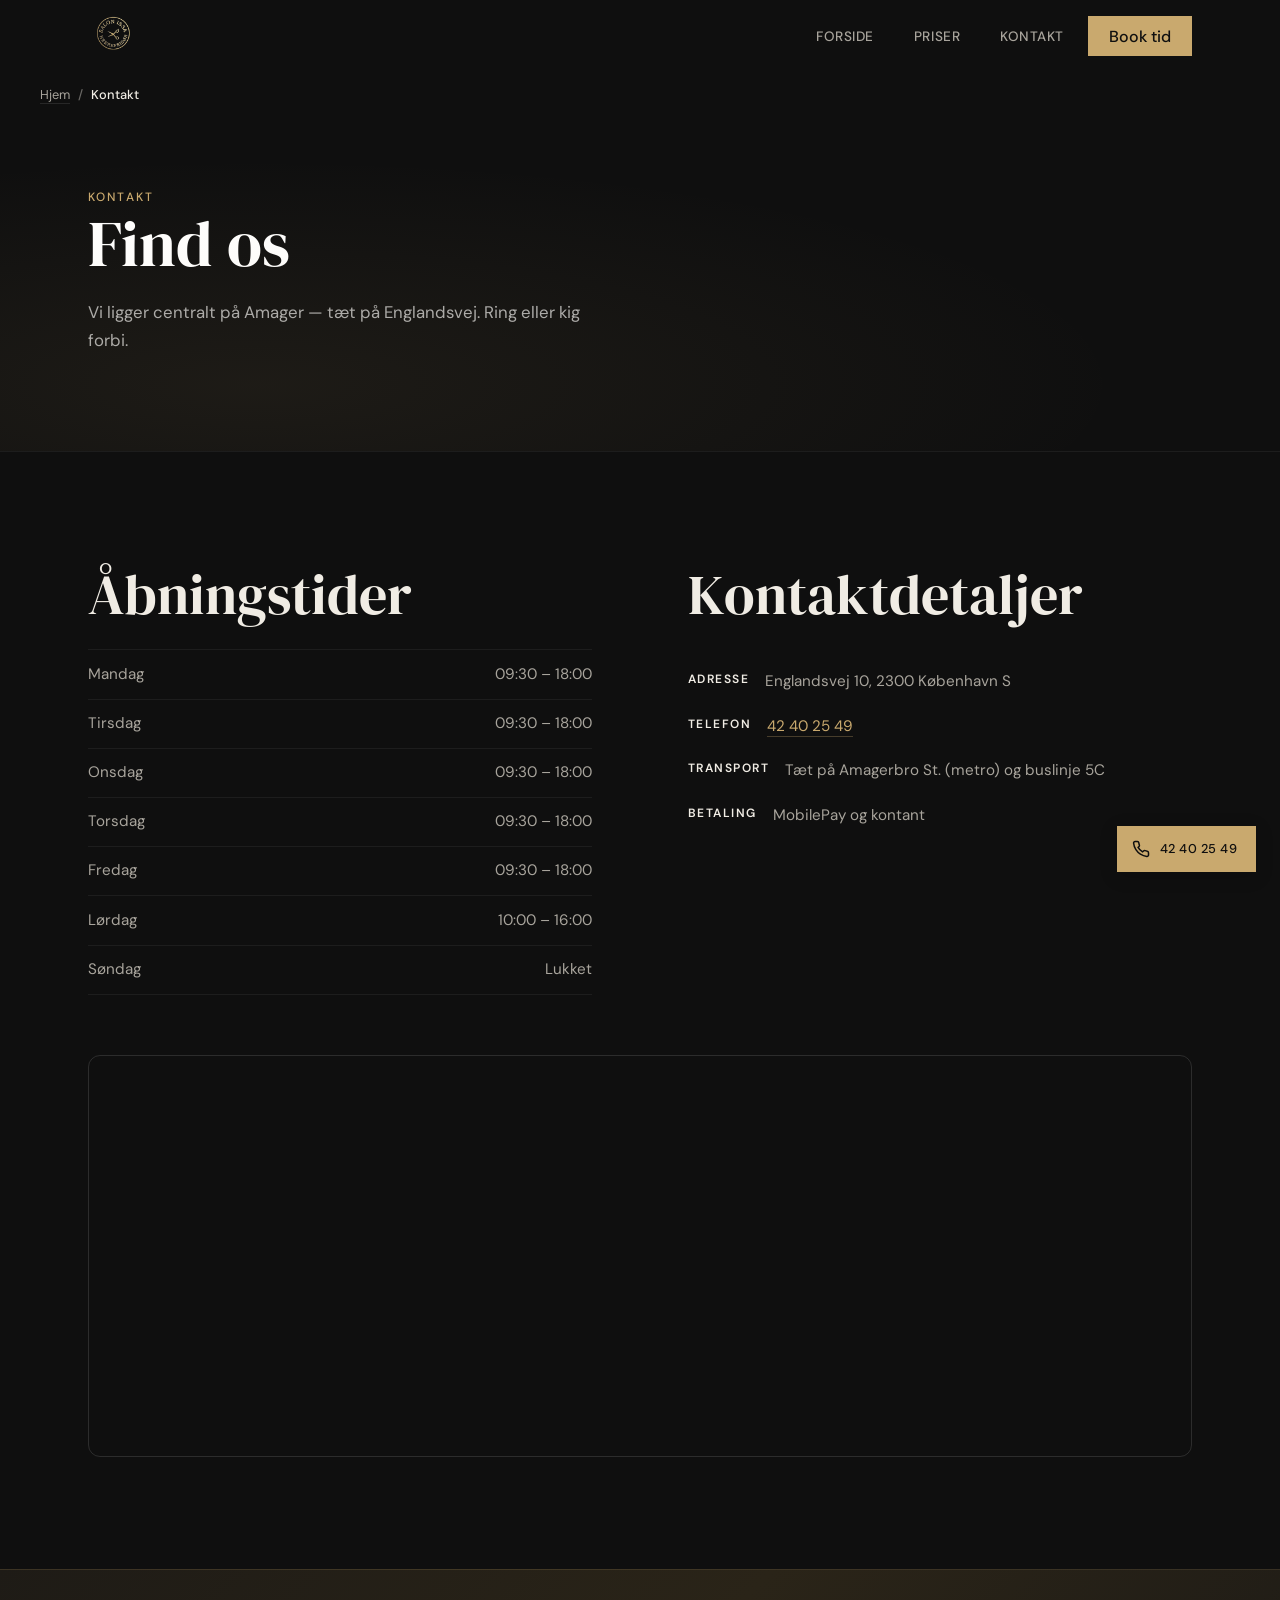
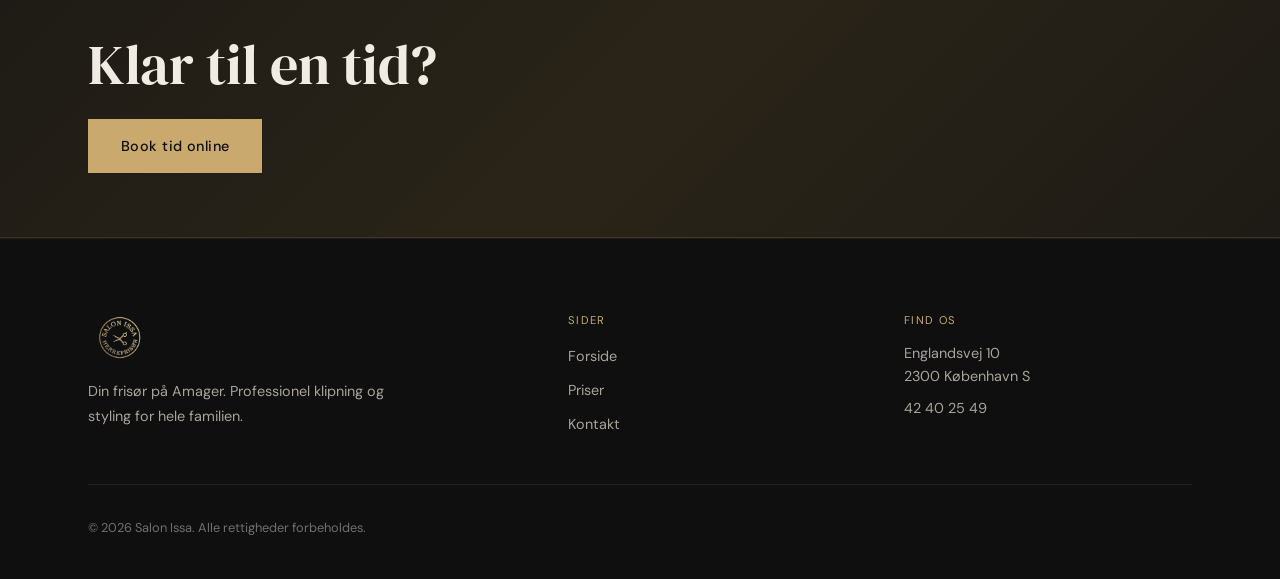
==== kontakt.html @ caa42355 "Tilføj HSTS header, ret canonical URLs til www.salonissa.dk, opdater sitemap" ====
<!DOCTYPE html>
<html lang="da">
<head>
  <meta charset="UTF-8">
  <meta name="viewport" content="width=device-width, initial-scale=1.0">
  <title>Kontakt — Salon Issa</title>
  <meta name="description" content="Kontakt Salon Issa på Englandsvej 10, 2300 København S. Ring 42 40 25 49 eller kig forbi. Åbent mandag–fredag 09:30–18, lørdag 10–16.">
  <link rel="preconnect" href="https://fonts.googleapis.com">
  <link rel="preconnect" href="https://fonts.gstatic.com" crossorigin>
  <link href="https://fonts.googleapis.com/css2?family=DM+Sans:ital,opsz,wght@0,9..40,100..1000;1,9..40,100..1000&family=DM+Serif+Display&display=swap" rel="stylesheet">
  <link rel="stylesheet" href="css/style.css?v=6">
  <script type="application/ld+json">
  {
    "@context": "https://schema.org",
    "@type": "HairSalon",
    "name": "Salon Issa",
    "image": "",
    "url": "https://www.salonissa.dk/kontakt",
    "telephone": "+4542402549",
    "address": {
      "@type": "PostalAddress",
      "streetAddress": "Englandsvej 10",
      "addressLocality": "København S",
      "postalCode": "2300",
      "addressCountry": "DK"
    },
    "geo": {
      "@type": "GeoCoordinates",
      "latitude": 55.6576516,
      "longitude": 12.6061107
    },
    "openingHoursSpecification": [
      { "@type": "OpeningHoursSpecification", "dayOfWeek": "Monday", "opens": "09:30", "closes": "18:00" },
      { "@type": "OpeningHoursSpecification", "dayOfWeek": "Tuesday", "opens": "09:30", "closes": "18:00" },
      { "@type": "OpeningHoursSpecification", "dayOfWeek": "Wednesday", "opens": "09:30", "closes": "18:00" },
      { "@type": "OpeningHoursSpecification", "dayOfWeek": "Thursday", "opens": "09:30", "closes": "18:00" },
      { "@type": "OpeningHoursSpecification", "dayOfWeek": "Friday", "opens": "09:30", "closes": "18:00" },
      { "@type": "OpeningHoursSpecification", "dayOfWeek": "Saturday", "opens": "10:00", "closes": "16:00" }
    ],
    "sameAs": []
  }
  </script>
  <script type="application/ld+json">
  {
    "@context": "https://schema.org",
    "@type": "BreadcrumbList",
    "itemListElement": [
      { "@type": "ListItem", "position": 1, "name": "Hjem", "item": "https://www.salonissa.dk/" },
      { "@type": "ListItem", "position": 2, "name": "Kontakt", "item": "https://www.salonissa.dk/kontakt" }
    ]
  }
  </script>
</head>
<body>

<header class="nav" id="nav">
  <div class="nav__inner container">
    <a href="index.html" class="nav__logo">
      <img src="images/logo.png" alt="Salon Issa" style="height:48px;width:auto;">
    </a>
    <ul class="nav__links">
      <li><a href="index.html">Forside</a></li>
      <li><a href="priser.html">Priser</a></li>
      <li><a href="kontakt.html">Kontakt</a></li>
      <li><a href="https://api.leadconnectorhq.com/widget/booking/WOASwSYP6bgsuw20f8Hr" target="_blank" class="nav__cta">Book tid</a></li>
    </ul>
    <button class="nav__burger" aria-label="Menu" aria-expanded="false">
      <span></span><span></span><span></span>
    </button>
  </div>
</header>

<nav class="nav__mobile">
  <a href="index.html">Forside</a>
  <a href="priser.html">Priser</a>
  <a href="kontakt.html">Kontakt</a>
  <a href="https://api.leadconnectorhq.com/widget/booking/WOASwSYP6bgsuw20f8Hr" target="_blank" class="nav__cta">Book tid</a>
</nav>

<main>

  <nav class="breadcrumb container" aria-label="Breadcrumb">
    <ol class="breadcrumb__list">
      <li><a href="index.html">Hjem</a></li>
      <li aria-current="page">Kontakt</li>
    </ol>
  </nav>

  <section class="service-hero reveal">
    <div class="container">
      <span class="section-label">KONTAKT</span>
      <h1>Find os</h1>
      <p class="service-hero__sub">Vi ligger centralt på Amager — tæt på Englandsvej. Ring eller kig forbi.</p>
    </div>
  </section>

  <section class="section reveal">
    <div class="container">
      <div class="info__grid">
        <div class="hours-list">
          <h2>Åbningstider</h2>
          <ul>
            <li><span>Mandag</span><span>09:30 – 18:00</span></li>
            <li><span>Tirsdag</span><span>09:30 – 18:00</span></li>
            <li><span>Onsdag</span><span>09:30 – 18:00</span></li>
            <li><span>Torsdag</span><span>09:30 – 18:00</span></li>
            <li><span>Fredag</span><span>09:30 – 18:00</span></li>
            <li><span>Lørdag</span><span>10:00 – 16:00</span></li>
            <li><span>Søndag</span><span>Lukket</span></li>
          </ul>
        </div>

        <div class="contact-details">
          <h2>Kontaktdetaljer</h2>
          <div class="contact-item">
            <strong>Adresse</strong>
            <p>Englandsvej 10, 2300 København S</p>
          </div>
          <div class="contact-item">
            <strong>Telefon</strong>
            <p><a href="tel:+4542402549">42 40 25 49</a></p>
          </div>
          <div class="contact-item">
            <strong>Transport</strong>
            <p>Tæt på Amagerbro St. (metro) og buslinje 5C</p>
          </div>
          <div class="contact-item">
            <strong>Betaling</strong>
            <p>MobilePay og kontant</p>
          </div>
        </div>
      </div>

      <div class="map-embed" style="margin-top:3rem">
        <iframe src="https://www.google.com/maps/embed?pb=!1m18!1m12!1m3!1d2250!2d12.6061107!3d55.6576516!2m3!1f0!2f0!3f0!3m2!1i1024!2i768!4f13.1!3m3!1m2!1s0x46525392dee132cd%3A0x246942d51bc2fa74!2sSalon%20Issa!5e0!3m2!1sda!2sdk!4v1" width="100%" height="400" style="border:0" allowfullscreen loading="lazy" referrerpolicy="no-referrer-when-downgrade"></iframe>
      </div>
    </div>
  </section>

  <section class="cta-banner reveal">
    <div class="container">
      <h2>Klar til en tid?</h2>
      <a href="https://api.leadconnectorhq.com/widget/booking/WOASwSYP6bgsuw20f8Hr" target="_blank" class="btn btn--primary">Book tid online</a>
    </div>
  </section>

</main>

<footer class="footer">
  <div class="footer__inner container">
    <div class="footer__brand">
      <img src="images/logo.png" alt="Salon Issa" style="height:60px;width:auto;margin-bottom:0.5rem;">
      <p>Din frisør på Amager. Professionel klipning og styling for hele familien.</p>
    </div>
    <div class="footer__links">
      <a href="index.html">Forside</a>
      <a href="priser.html">Priser</a>
      <a href="kontakt.html">Kontakt</a>
    </div>
    <div class="footer__payment">
      <span class="footer__payment-label">Find os</span>
      <p style="font-size:0.9rem;color:var(--c-ink-soft);line-height:1.6">Englandsvej 10<br>2300 København S</p>
      <p style="font-size:0.9rem"><a href="tel:+4542402549" style="color:var(--c-ink-soft)">42 40 25 49</a></p>
    </div>
    <p class="footer__copy">&copy; 2026 Salon Issa. Alle rettigheder forbeholdes.</p>
  </div>
</footer>

<div class="fab-group">
  <a href="tel:+4542402549" class="fab fab--phone">
    <svg width="18" height="18" viewBox="0 0 24 24" fill="none" stroke="currentColor" stroke-width="2"><path d="M22 16.92v3a2 2 0 01-2.18 2 19.79 19.79 0 01-8.63-3.07 19.5 19.5 0 01-6-6 19.79 19.79 0 01-3.07-8.67A2 2 0 014.11 2h3a2 2 0 012 1.72c.127.96.361 1.903.7 2.81a2 2 0 01-.45 2.11L8.09 9.91a16 16 0 006 6l1.27-1.27a2 2 0 012.11-.45c.907.339 1.85.573 2.81.7A2 2 0 0122 16.92z"/></svg>
    <span>42 40 25 49</span>
  </a>
</div>

<script src="js/main.js?v=2" defer></script>
</body>
</html>
---- css/style.css ----
/* ═══════════════════════════════════════════════════════
   Salon Issa – Scandinavian Minimalist Design System
   ═══════════════════════════════════════════════════════ */

/* ── RESET & BASE ── */
*, *::before, *::after { box-sizing: border-box; margin: 0; padding: 0; }

:root {
  /* Colours — Dark Theme */
  --c-bg:        #0f0f0f;
  --c-bg-alt:    #1a1a1a;
  --c-ink:       #f0ece4;
  --c-ink-soft:  #a8a49c;
  --c-border:    rgba(255,255,255,0.1);
  --c-accent:    #c9a96e;
  --c-warm:      #c9a96e;
  --c-warm-soft: #1e1b16;
  --c-white:     #ffffff;

  /* Typography */
  --f-sans:   'DM Sans', system-ui, sans-serif;
  --f-serif:  'DM Serif Display', Georgia, serif;

  /* Spacing */
  --space-xs:  0.5rem;
  --space-sm:  1rem;
  --space-md:  2rem;
  --space-lg:  4rem;
  --space-xl:  7rem;
  --space-2xl: 10rem;

  /* Animation */
  --ease-out:  cubic-bezier(0.16, 1, 0.3, 1);
  --ease-in:   cubic-bezier(0.7, 0, 0.84, 0);
  --dur-fast:  0.25s;
  --dur-mid:   0.5s;
  --dur-slow:  0.8s;

  /* Layout */
  --max-w: 1200px;
  --nav-h: 72px;
}

html {
  scroll-behavior: smooth;
  scroll-padding-top: var(--nav-h);
  background: #0f0f0f;
  margin: 0;
  padding: 0;
}

body {
  font-family: var(--f-sans);
  font-size: 1rem;
  line-height: 1.7;
  color: var(--c-ink);
  background: var(--c-bg);
  overflow-x: hidden;
  -webkit-font-smoothing: antialiased;
}

img, video { display: block; max-width: 100%; }
a { color: inherit; text-decoration: none; }

/* ── HELPERS ── */
.container {
  width: 100%;
  max-width: var(--max-w);
  margin-inline: auto;
  padding-inline: clamp(1.25rem, 5vw, 3rem);
}

.section {
  padding-block: var(--space-xl);
}

.section-label {
  font-size: 0.75rem;
  font-weight: 500;
  letter-spacing: 0.18em;
  text-transform: uppercase;
  color: var(--c-warm);
  margin-bottom: 0.75rem;
}

h1, h2, h3 { line-height: 1.1; }

h2 {
  font-family: var(--f-serif);
  font-size: clamp(2.2rem, 4.5vw, 3.5rem);
  font-weight: 400;
  margin-bottom: 1.5rem;
}
h2 em {
  font-style: italic;
  color: var(--c-ink-soft);
}

h3 {
  font-family: var(--f-sans);
  font-size: 1.125rem;
  font-weight: 500;
  margin-bottom: 0.5rem;
}

/* ── SCROLL REVEAL ── */
.reveal {
  opacity: 0;
  transform: translateY(32px);
  transition: opacity var(--dur-slow) var(--ease-out),
              transform var(--dur-slow) var(--ease-out);
}
.reveal.delay-1 { transition-delay: 0.1s; }
.reveal.delay-2 { transition-delay: 0.2s; }
.reveal.delay-3 { transition-delay: 0.3s; }
.reveal.delay-4 { transition-delay: 0.45s; }
.reveal.in-view {
  opacity: 1;
  transform: translateY(0);
}

/* ── BUTTONS ── */
.btn {
  display: inline-flex;
  align-items: center;
  gap: 0.5rem;
  padding: 0.85rem 2rem;
  font-family: var(--f-sans);
  font-size: 0.9rem;
  font-weight: 500;
  letter-spacing: 0.03em;
  border-radius: 0;
  border: 1.5px solid transparent;
  cursor: pointer;
  transition: background var(--dur-fast) var(--ease-out),
              color var(--dur-fast) var(--ease-out),
              border-color var(--dur-fast) var(--ease-out),
              transform var(--dur-fast) var(--ease-out);
  position: relative;
  overflow: hidden;
}
.btn::after {
  content: '';
  position: absolute;
  inset: 0;
  background: currentColor;
  opacity: 0;
  transition: opacity var(--dur-fast);
}
.btn:hover::after { opacity: 0.06; }
.btn:active { transform: scale(0.98); }

.btn--primary {
  background: var(--c-warm);
  color: #0f0f0f;
  border-color: var(--c-warm);
}
.btn--primary:hover {
  background: #d4b87a;
  border-color: #d4b87a;
}

.btn--ghost {
  background: transparent;
  color: var(--c-white);
  border-color: rgba(255,255,255,0.5);
}
.btn--ghost:hover {
  border-color: var(--c-white);
}

.btn--dark {
  background: var(--c-warm);
  color: #0f0f0f;
  border-color: var(--c-warm);
  font-size: 1rem;
  padding: 1rem 2.25rem;
}
.btn--dark:hover { background: #d4b87a; }

.btn--outline {
  background: transparent;
  color: var(--c-white);
  border-color: rgba(255,255,255,0.3);
  font-size: 1rem;
  padding: 1rem 2.25rem;
}
.btn--outline:hover {
  background: rgba(255,255,255,0.08);
  border-color: var(--c-white);
  color: var(--c-white);
}

/* ════════════════════════════════
   NAVIGATION
════════════════════════════════ */
.nav {
  position: fixed;
  top: 0; left: 0; right: 0;
  width: 100%;
  z-index: 100;
  height: var(--nav-h);
  background: var(--c-bg);
  transition: background var(--dur-mid) var(--ease-out),
              box-shadow var(--dur-mid) var(--ease-out);
}
.nav.scrolled {
  background: rgba(15, 15, 15, 0.96);
  backdrop-filter: blur(12px);
  -webkit-backdrop-filter: blur(12px);
  box-shadow: 0 1px 0 rgba(255,255,255,0.06);
}
.nav__inner {
  display: flex;
  align-items: center;
  justify-content: space-between;
  height: 100%;
}

/* Logo */
.nav__logo {
  display: flex;
  align-items: center;
  gap: 0.75rem;
  text-decoration: none;
}
.nav__logo-img {
  height: 36px;
  width: auto;
  object-fit: contain;
  filter: brightness(0) invert(1);
  transition: filter var(--dur-fast);
}
.nav.scrolled .nav__logo-img { filter: none; }


.nav__links {
  display: flex;
  align-items: center;
  gap: 0.5rem;
  list-style: none !important;
  padding: 0 !important;
  margin: 0 !important;
}
.nav__links li {
  list-style: none !important;
  list-style-type: none !important;
  margin: 0;
  padding: 0;
}
.nav__links li::marker,
.nav__links li::before {
  content: none !important;
  display: none !important;
}
.nav__links a:not(.nav__cta) {
  font-size: 0.85rem;
  font-weight: 500;
  color: var(--c-ink-soft);
  letter-spacing: 0.04em;
  text-transform: uppercase;
  padding: 0.45rem 1rem;
  border-radius: 2rem;
  transition: color var(--dur-fast), background var(--dur-fast);
}
.nav__links a:not(.nav__cta):hover {
  color: var(--c-warm);
  background: rgba(201,169,110,0.1);
}
.nav.scrolled .nav__links a:not(.nav__cta) { color: var(--c-ink-soft); }
.nav.scrolled .nav__links a:not(.nav__cta):hover { color: var(--c-warm); background: rgba(201,169,110,0.1); }

.nav__cta {
  background: var(--c-warm) !important;
  color: #0f0f0f !important;
  padding: 0.55rem 1.25rem;
  font-weight: 500 !important;
  border: 1.5px solid var(--c-warm) !important;
  transition: background var(--dur-fast), border-color var(--dur-fast) !important;
}
.nav.scrolled .nav__cta {
  background: var(--c-warm) !important;
  color: #0f0f0f !important;
  border-color: var(--c-warm) !important;
}
.nav__cta:hover { opacity: 0.85; }

.nav__burger {
  display: none;
  flex-direction: column;
  justify-content: center;
  gap: 5px;
  width: 36px; height: 36px;
  background: none;
  border: none;
  cursor: pointer;
  padding: 4px;
}
.nav__burger span {
  display: block;
  width: 100%; height: 1.5px;
  background: var(--c-white);
  transition: background var(--dur-fast), transform var(--dur-fast), opacity var(--dur-fast);
}
.nav.scrolled .nav__burger span { background: var(--c-white); }
.nav__burger.open span:nth-child(1) { transform: translateY(6.5px) rotate(45deg); }
.nav__burger.open span:nth-child(2) { opacity: 0; }
.nav__burger.open span:nth-child(3) { transform: translateY(-6.5px) rotate(-45deg); }

/* Mobile menu */
.nav__mobile {
  display: none;
  position: fixed;
  inset: var(--nav-h) 0 0 0;
  background: #0f0f0f;
  padding: 2rem;
  flex-direction: column;
  gap: 1.5rem;
  z-index: 99;
}
.nav__mobile.open { display: flex; }
.nav__mobile a {
  font-size: 1.25rem;
  font-family: var(--f-serif);
  color: rgba(255,255,255,0.85);
}
.nav__mobile a:hover { color: var(--c-warm); }

/* ════════════════════════════════
   HERO
════════════════════════════════ */
.hero {
  position: relative;
  min-height: 100svh;
  display: flex;
  align-items: center;
  overflow: hidden;
}

.hero__bg {
  position: absolute;
  inset: 0;
  overflow: hidden;
  background: var(--c-bg, #0a0908);
}
.hero__photo,
.hero__bg video {
  width: 100%;
  height: 100%;
  object-fit: cover;
  object-position: center;
}
.hero__overlay {
  position: absolute;
  inset: 0;
  background: linear-gradient(
    135deg,
    rgba(10,9,8,0.72) 0%,
    rgba(10,9,8,0.45) 50%,
    rgba(10,9,8,0.6) 100%
  );
}

.hero__content {
  position: relative;
  z-index: 2;
  padding-block: calc(var(--nav-h) + 2rem) 4rem;
  max-width: 800px;
}

.hero__eyebrow {
  font-size: 0.75rem;
  font-weight: 500;
  letter-spacing: 0.22em;
  text-transform: uppercase;
  color: var(--c-warm);
  margin-bottom: 1.5rem;
}

.hero__headline {
  font-family: var(--f-serif);
  font-size: clamp(3.5rem, 8vw, 6.5rem);
  font-weight: 400;
  color: var(--c-white);
  line-height: 1.0;
  margin-bottom: 1.75rem;
  letter-spacing: -0.01em;
}
.hero__headline em {
  font-style: italic;
  color: rgba(255,255,255,0.65);
}

.hero__sub {
  font-size: clamp(1rem, 2vw, 1.15rem);
  color: rgba(255,255,255,0.6);
  margin-bottom: 2.5rem;
  max-width: 480px;
  line-height: 1.65;
  font-weight: 300;
}

.hero__actions {
  display: flex;
  gap: 1rem;
  flex-wrap: wrap;
}

.hero__scroll-hint {
  position: absolute;
  bottom: 2.5rem;
  right: clamp(1.25rem, 5vw, 3rem);
  display: flex;
  flex-direction: column;
  align-items: center;
  gap: 0.5rem;
  z-index: 2;
}
.hero__scroll-hint span {
  font-size: 0.625rem;
  letter-spacing: 0.2em;
  text-transform: uppercase;
  color: rgba(255,255,255,0.35);
  writing-mode: vertical-rl;
}
.hero__scroll-line {
  width: 1px;
  height: 60px;
  background: linear-gradient(to bottom, rgba(255,255,255,0.3), transparent);
  animation: scrollPulse 2s ease-in-out infinite;
}
@keyframes scrollPulse {
  0%, 100% { transform: scaleY(1); opacity: 0.5; }
  50%       { transform: scaleY(0.6); opacity: 1; }
}

/* ════════════════════════════════
   MARQUEE
════════════════════════════════ */
.marquee {
  background: var(--c-bg-alt);
  border-block: 1px solid rgba(255,255,255,0.06);
  padding-block: 0.85rem;
  overflow: hidden;
}
.marquee__track {
  display: flex;
  gap: 1.75rem;
  width: max-content;
  animation: marqueeScroll 32s linear infinite;
}
.marquee__track span {
  font-size: 0.8rem;
  font-weight: 500;
  letter-spacing: 0.1em;
  text-transform: uppercase;
  color: var(--c-warm);
  white-space: nowrap;
}
@keyframes marqueeScroll {
  from { transform: translateX(0); }
  to   { transform: translateX(-50%); }
}
.marquee:hover .marquee__track { animation-play-state: paused; }

/* ════════════════════════════════
   ABOUT
════════════════════════════════ */
.about__grid {
  display: grid;
  grid-template-columns: 1fr 1fr;
  gap: 5rem;
  align-items: center;
}

.about__visual { position: relative; }
.about__img-wrap {
  position: relative;
  aspect-ratio: 3/2;
  overflow: hidden;
  border: 1.5px solid rgba(255,255,255,0.08);
  background: linear-gradient(160deg, #1a1a1a 0%, #222 50%, #1a1a1a 100%);
  box-shadow: 0 18px 48px rgba(0,0,0,0.3);
}
.about__img {
  width: 100%;
  height: 100%;
  object-fit: cover;
  object-position: center;
  filter: saturate(1.02);
  transition: transform var(--dur-slow) var(--ease-out);
}
.about__img-wrap:hover .about__img { transform: scale(1.02); }
.about__img-lines {
  position: absolute;
  inset: 0;
  display: flex;
  flex-direction: column;
  justify-content: flex-end;
  padding: 2rem;
  gap: 0.6rem;
  pointer-events: none;
  background: linear-gradient(180deg, rgba(0,0,0,0) 0%, rgba(0,0,0,0.18) 60%, rgba(0,0,0,0.32) 100%);
}
.about__img-lines .line {
  height: 1px;
  background: rgba(255,255,255,0.25);
}
.about__img-lines .line:nth-child(1) { width: 70%; }
.about__img-lines .line:nth-child(2) { width: 90%; }
.about__img-lines .line:nth-child(3) { width: 50%; }

.about__tag {
  position: absolute;
  bottom: -1.25rem;
  right: -1.25rem;
  background: var(--c-warm);
  color: #0f0f0f;
  font-size: 0.75rem;
  font-weight: 500;
  letter-spacing: 0.15em;
  text-transform: uppercase;
  padding: 1rem 1.5rem;
}

.about__img-wrap::before {
  content: '';
  position: absolute;
  top: -1.25rem; left: -1.25rem;
  width: 80px; height: 80px;
  border-left: 1.5px solid var(--c-warm);
  border-top: 1.5px solid var(--c-warm);
  z-index: 1;
}

.about__text {
  padding-left: 2rem;
}
.about__text p {
  color: var(--c-ink-soft);
  margin-bottom: 1.25rem;
  max-width: 480px;
}

/* ════════════════════════════════
   TEAM
════════════════════════════════ */
.team {
  background: var(--c-bg-alt);
  border-block: 1px solid rgba(255,255,255,0.06);
}

.team__header {
  display: flex;
  align-items: flex-end;
  justify-content: space-between;
  gap: 2rem;
  flex-wrap: wrap;
  margin-bottom: 3.5rem;
}

.team__intro {
  max-width: 400px;
  color: var(--c-ink-soft);
  font-size: 1rem;
  line-height: 1.65;
}

.team__grid {
  display: grid;
  grid-template-columns: repeat(4, 1fr);
  gap: 1.5rem;
}

.team-card {
  position: relative;
  overflow: hidden;
  background: var(--c-bg);
  border: 1px solid rgba(255,255,255,0.08);
  box-shadow: 0 8px 24px rgba(0,0,0,0.2);
  transition: transform var(--dur-mid) var(--ease-out),
              box-shadow var(--dur-mid) var(--ease-out);
}
.team-card:hover {
  transform: translateY(-4px);
  box-shadow: 0 18px 40px rgba(0,0,0,0.35);
}

.team-card__photo-wrap {
  position: relative;
  aspect-ratio: 3/4;
  overflow: hidden;
  background: var(--c-bg-alt);
}
.team-card__photo {
  width: 100%;
  height: 100%;
  object-fit: cover;
  object-position: top center;
  transition: transform var(--dur-slow) var(--ease-out);
}
.team-card:hover .team-card__photo { transform: scale(1.03); }
.team-card__photo-wrap::after {
  content: '';
  position: absolute;
  inset: 0;
  background: linear-gradient(180deg, transparent 50%, rgba(0,0,0,0.22) 100%);
}

.team-card__info {
  padding: 1.25rem 1.5rem;
  background: var(--c-bg);
  border-top: 1px solid rgba(255,255,255,0.08);
}
.team-card__info h3 {
  font-size: 1rem;
  font-weight: 500;
  margin-bottom: 0.25rem;
}
.team-card__role {
  font-size: 0.75rem;
  font-weight: 500;
  letter-spacing: 0.12em;
  text-transform: uppercase;
  color: var(--c-warm);
}

/* ════════════════════════════════
   SERVICES
════════════════════════════════ */
.services {
  background: var(--c-bg);
}

.services__header {
  margin-bottom: 3.5rem;
}

.services__grid {
  display: grid;
  grid-template-columns: repeat(3, 1fr);
  gap: 1.5rem;
}

.service-card {
  background: var(--c-bg-alt);
  border: 1.5px solid rgba(255,255,255,0.08);
  padding: 2.25rem 2rem;
  transition: background var(--dur-fast) var(--ease-out),
              transform var(--dur-fast) var(--ease-out),
              border-color var(--dur-fast) var(--ease-out);
  cursor: default;
  position: relative;
  overflow: hidden;
}
.service-card::after {
  content: '';
  position: absolute;
  bottom: 0; left: 0;
  width: 100%; height: 2px;
  background: var(--c-warm);
  transform: scaleX(0);
  transform-origin: left;
  transition: transform var(--dur-mid) var(--ease-out);
}
.service-card:hover { background: #222; border-color: rgba(201,169,110,0.3); }
.service-card:hover::after { transform: scaleX(1); }

.service-card__icon {
  font-size: 1.5rem;
  margin-bottom: 1rem;
  color: var(--c-warm);
  display: block;
  line-height: 1;
}
.service-card h3 { margin-bottom: 0.5rem; }
.service-card p {
  font-size: 0.9rem;
  color: var(--c-ink-soft);
  margin-bottom: 0;
  line-height: 1.6;
}

.services__footer {
  display: flex;
  align-items: center;
  justify-content: space-between;
  margin-top: 2.5rem;
  padding-top: 2rem;
  border-top: 1px solid var(--c-border);
  flex-wrap: wrap;
  gap: 1rem;
}
.services__footer p {
  font-size: 0.875rem;
  color: var(--c-ink-soft);
}

/* ════════════════════════════════
   GALLERY CAROUSEL
════════════════════════════════ */
.gallery {
  background: var(--c-bg-alt);
  border-block: 1px solid rgba(255,255,255,0.06);
}

.gallery__header {
  display: flex;
  align-items: flex-end;
  justify-content: space-between;
  gap: 2rem;
  flex-wrap: wrap;
  margin-bottom: 2.5rem;
}

.gallery__carousel {
  position: relative;
  overflow: hidden;
}

.gallery__track {
  display: flex;
  gap: 1.5rem;
  transition: transform 0.5s var(--ease-out);
  will-change: transform;
}

.gallery__slide {
  flex: 0 0 calc((100% - 3rem) / 3);
  min-width: 0;
}

.gallery__img {
  width: 100%;
  aspect-ratio: 3/4;
  object-fit: cover;
  object-position: center center;
  display: block;
  background: var(--c-bg-alt);
}

.gallery__btn {
  position: absolute;
  top: 50%;
  transform: translateY(-50%);
  width: 48px; height: 48px;
  background: rgba(201,169,110,0.9);
  color: #0f0f0f;
  border: none;
  cursor: pointer;
  font-size: 1.1rem;
  display: flex;
  align-items: center;
  justify-content: center;
  z-index: 2;
  transition: background var(--dur-fast), transform var(--dur-fast);
}
.gallery__btn:hover { background: var(--c-warm); }
.gallery__btn:active { transform: translateY(-50%) scale(0.95); }
.gallery__btn--prev { left: 1rem; }
.gallery__btn--next { right: 1rem; }

.gallery__dots {
  display: flex;
  justify-content: center;
  gap: 0.5rem;
  margin-top: 1.5rem;
}
.gallery__dots .dot {
  width: 6px; height: 6px;
  border-radius: 50%;
  background: var(--c-border);
  border: none;
  padding: 0;
  cursor: pointer;
  transition: background var(--dur-fast), transform var(--dur-fast);
}
.gallery__dots .dot.active {
  background: var(--c-warm);
  transform: scale(1.4);
}

/* ════════════════════════════════
   GOOGLE ANMELDELSER
════════════════════════════════ */
.reviews {
  background: var(--c-bg);
}

.reviews__header {
  display: flex;
  align-items: flex-start;
  justify-content: space-between;
  gap: 3rem;
  flex-wrap: wrap;
  margin-bottom: 3.5rem;
}

.reviews__aggregate {
  text-align: right;
}

.reviews__stars {
  font-size: 1.5rem;
  letter-spacing: 0.05em;
  margin-bottom: 0.5rem;
}
.star { color: var(--c-border); }
.star.filled { color: var(--c-warm); }
.star.half {
  background: linear-gradient(90deg, var(--c-warm) 60%, var(--c-border) 60%);
  -webkit-background-clip: text;
  -webkit-text-fill-color: transparent;
  background-clip: text;
}

.reviews__score {
  font-family: var(--f-serif);
  font-size: 2.5rem;
  color: var(--c-ink);
  line-height: 1;
  margin-bottom: 0.25rem;
}
.reviews__score span {
  font-family: var(--f-sans);
  font-size: 0.875rem;
  color: var(--c-ink-soft);
}
.reviews__count {
  font-size: 0.8rem;
  color: var(--c-ink-soft);
  margin-bottom: 0.75rem;
}
.reviews__source {
  font-size: 0.75rem;
  font-weight: 500;
  letter-spacing: 0.06em;
  text-transform: uppercase;
  color: var(--c-warm);
  border-bottom: 1px solid currentColor;
}

.reviews__grid {
  display: grid;
  grid-template-columns: repeat(3, 1fr);
  gap: 1.5rem;
}

.review-card {
  background: var(--c-bg-alt);
  border: 1px solid rgba(255,255,255,0.08);
  padding: 2rem;
  display: flex;
  flex-direction: column;
  gap: 1rem;
  transition: transform var(--dur-fast) var(--ease-out),
              box-shadow var(--dur-fast) var(--ease-out);
}
.review-card:hover {
  transform: translateY(-3px);
  box-shadow: 0 12px 32px rgba(0,0,0,0.3);
}

.review-card__stars {
  color: var(--c-warm);
  font-size: 1rem;
  letter-spacing: 0.08em;
}

.review-card__text {
  font-size: 0.925rem;
  color: var(--c-ink-soft);
  line-height: 1.7;
  flex: 1;
  font-style: italic;
}

.review-card__author {
  display: flex;
  align-items: center;
  gap: 0.75rem;
  padding-top: 1rem;
  border-top: 1px solid var(--c-border);
}
.review-card__avatar {
  width: 36px; height: 36px;
  border-radius: 50%;
  background: rgba(201,169,110,0.15);
  border: 1px solid rgba(201,169,110,0.3);
  display: flex;
  align-items: center;
  justify-content: center;
  font-size: 0.8rem;
  font-weight: 600;
  color: var(--c-warm);
  flex-shrink: 0;
}
.review-card__author strong {
  display: block;
  font-size: 0.875rem;
  font-weight: 500;
  color: var(--c-ink);
}
.review-card__author span {
  font-size: 0.75rem;
  color: var(--c-ink-soft);
}

/* ════════════════════════════════
   FORDELE (PERKS)
════════════════════════════════ */
.perks {
  background: var(--c-bg-alt);
  border-block: 1px solid rgba(255,255,255,0.06);
}

.perks__header {
  margin-bottom: 3.5rem;
}

.perks__grid {
  display: grid;
  grid-template-columns: repeat(4, 1fr);
  gap: 1.5rem;
}

.perk-card {
  background: var(--c-bg);
  border: 1px solid rgba(255,255,255,0.08);
  padding: 2.25rem 2rem;
  position: relative;
  overflow: hidden;
  transition: transform var(--dur-fast) var(--ease-out),
              box-shadow var(--dur-fast) var(--ease-out);
}
.perk-card::after {
  content: '';
  position: absolute;
  top: 0; left: 0;
  width: 100%; height: 2px;
  background: var(--c-warm);
  transform: scaleX(0);
  transform-origin: left;
  transition: transform var(--dur-mid) var(--ease-out);
}
.perk-card:hover {
  transform: translateY(-3px);
  box-shadow: 0 12px 32px rgba(0,0,0,0.3);
}
.perk-card:hover::after { transform: scaleX(1); }

.perk-card__icon {
  font-size: 1.5rem;
  color: var(--c-warm);
  display: block;
  line-height: 1;
  margin-bottom: 1rem;
}
.perk-card h3 { margin-bottom: 0.5rem; }
.perk-card p {
  font-size: 0.9rem;
  color: var(--c-ink-soft);
  line-height: 1.6;
  margin-bottom: 0;
}

@media (max-width: 900px) {
  .perks__grid { grid-template-columns: repeat(2, 1fr); }
}
@media (max-width: 480px) {
  .perks__grid { grid-template-columns: 1fr; }
}

/* ════════════════════════════════
   CTA BANNER
════════════════════════════════ */
.cta-banner {
  background: linear-gradient(135deg, #1e1b16 0%, #2a2418 50%, #1e1b16 100%);
  padding-block: var(--space-lg);
  border-block: 1px solid rgba(201,169,110,0.15);
}
.cta-banner__inner {
  display: flex;
  align-items: center;
  justify-content: space-between;
  gap: 2rem;
  flex-wrap: wrap;
}
.cta-banner__text h2 {
  font-size: clamp(2rem, 4vw, 3rem);
  margin-bottom: 0.5rem;
}
.cta-banner__text p {
  color: var(--c-ink-soft);
  font-size: 1.05rem;
}
.cta-banner__actions {
  display: flex;
  gap: 1rem;
  flex-wrap: wrap;
  align-items: center;
}

/* ════════════════════════════════
   INFO (Hours + Contact)
════════════════════════════════ */
.info__grid {
  display: grid;
  grid-template-columns: 1fr 1fr;
  gap: 6rem;
  align-items: start;
}

.hours-list {
  list-style: none;
  margin-bottom: 0.75rem;
}
.hours-list li {
  display: flex;
  justify-content: space-between;
  padding-block: 0.7rem;
  border-bottom: 1px solid var(--c-border);
  font-size: 0.95rem;
}
.hours-list li:first-child { border-top: 1px solid var(--c-border); }
.hours-list .closed { color: var(--c-ink-soft); opacity: 0.5; }

.hours-note {
  font-size: 0.8rem;
  color: var(--c-ink-soft);
  font-style: italic;
}

.contact-details {
  display: flex;
  flex-direction: column;
  gap: 1.25rem;
  margin-bottom: 2rem;
}
.contact-item {
  display: flex;
  gap: 1rem;
  align-items: flex-start;
}
.contact-item__icon {
  font-size: 1.1rem;
  color: var(--c-warm);
  margin-top: 0.1rem;
  flex-shrink: 0;
}
.contact-item strong {
  display: block;
  font-size: 0.75rem;
  font-weight: 600;
  letter-spacing: 0.12em;
  text-transform: uppercase;
  margin-bottom: 0.25rem;
  color: var(--c-ink);
}
.contact-item p {
  font-size: 0.95rem;
  color: var(--c-ink-soft);
  line-height: 1.6;
}
.contact-item a { color: var(--c-warm); border-bottom: 1px solid rgba(201,169,110,0.3); }
.contact-item a:hover { border-color: var(--c-warm); }

/* Social links */
.social-links {
  display: flex;
  gap: 0.75rem;
  flex-wrap: wrap;
  margin-bottom: 2rem;
}
.social-link {
  display: inline-flex;
  align-items: center;
  gap: 0.5rem;
  font-size: 0.8rem;
  font-weight: 500;
  letter-spacing: 0.06em;
  text-transform: uppercase;
  color: var(--c-ink-soft);
  border: 1px solid rgba(255,255,255,0.12);
  padding: 0.5rem 1rem;
  transition: color var(--dur-fast), border-color var(--dur-fast), background var(--dur-fast);
}
.social-link:hover {
  color: var(--c-warm);
  border-color: var(--c-warm);
  background: rgba(201,169,110,0.08);
}

.map-embed {
  overflow: hidden;
  border: 1px solid rgba(255,255,255,0.12);
  border-radius: 0.75rem;
}
.map-embed iframe { display: block; }

/* ════════════════════════════════
   FOOTER
════════════════════════════════ */
.footer {
  background: var(--c-bg);
  color: var(--c-ink-soft);
  padding-block: 4.5rem 2.5rem;
  border-top: 1px solid rgba(255,255,255,0.06);
}
.footer__inner {
  display: grid;
  grid-template-columns: 1.5fr 1fr 1fr;
  align-items: start;
  gap: 3rem;
  row-gap: 2rem;
}
.footer__logo {
  font-family: var(--f-serif);
  font-size: 1.4rem;
  color: var(--c-ink);
  display: block;
  margin-bottom: 0.75rem;
}
.footer__brand p {
  font-size: 0.9rem;
  line-height: 1.7;
  color: var(--c-ink-soft);
  max-width: 320px;
}
.footer__cvr {
  margin-top: 0.5rem;
  font-size: 0.75rem !important;
  opacity: 0.4;
}
.footer__links {
  display: flex;
  flex-direction: column;
  gap: 0.6rem;
  align-items: flex-start;
}
.footer__links::before {
  content: 'SIDER';
  font-size: 0.7rem;
  letter-spacing: 0.12em;
  text-transform: uppercase;
  color: var(--c-warm);
  margin-bottom: 0.25rem;
}
.footer__links a {
  font-size: 0.9rem;
  color: var(--c-ink-soft);
  transition: color var(--dur-fast);
}
.footer__links a:hover { color: var(--c-ink); }

/* Find os */
.footer__payment {
  display: flex;
  flex-direction: column;
  gap: 0.5rem;
  align-items: flex-start;
}
.footer__payment-label {
  font-size: 0.7rem;
  letter-spacing: 0.12em;
  text-transform: uppercase;
  color: var(--c-warm);
  margin-bottom: 0.25rem;
}
.footer__payment-logos {
  display: flex;
  align-items: center;
  gap: 0.75rem;
}
.footer__payment-logos img {
  height: 24px;
  width: auto;
  object-fit: contain;
  filter: brightness(0) invert(1);
  opacity: 0.5;
}

.footer__copy {
  grid-column: 1 / -1;
  font-size: 0.8rem;
  padding-top: 2rem;
  margin-top: 1rem;
  border-top: 1px solid rgba(255,255,255,0.08);
  color: rgba(255,255,255,0.4);
}
.footer__copy a {
  color: rgba(255,255,255,0.5);
  border-bottom: 1px solid rgba(255,255,255,0.15);
  transition: color var(--dur-fast);
}
.footer__copy a:hover { color: var(--c-white); }

/* ════════════════════════════════
   FLYDENDE HURTIGKNAPPER (FAB)
════════════════════════════════ */
.fab-group {
  position: fixed;
  bottom: 1.75rem;
  right: 1.5rem;
  z-index: 200;
  display: flex;
  flex-direction: column;
  gap: 0.6rem;
  align-items: flex-end;
}

.fab {
  display: inline-flex;
  align-items: center;
  gap: 0.6rem;
  padding: 0.7rem 1.1rem 0.7rem 0.9rem;
  font-family: var(--f-sans);
  font-size: 0.8rem;
  font-weight: 500;
  letter-spacing: 0.04em;
  border: none;
  cursor: pointer;
  text-decoration: none;
  box-shadow: 0 4px 18px rgba(0,0,0,0.18);
  transition: transform var(--dur-fast) var(--ease-out),
              box-shadow var(--dur-fast) var(--ease-out),
              opacity var(--dur-fast);
  white-space: nowrap;
}
.fab:hover {
  transform: translateX(-3px);
  box-shadow: 0 8px 28px rgba(0,0,0,0.22);
}
.fab:active { transform: scale(0.97); }

.fab svg { flex-shrink: 0; }

/* Book tid – mørk */
.fab--book {
  background: var(--c-warm);
  color: #0f0f0f;
}
.fab--book:hover { background: #d4b87a; }

/* Telefon – varm */
.fab--phone {
  background: var(--c-warm);
  color: #0f0f0f;
  border: 1.5px solid var(--c-warm);
}
.fab--phone:hover {
  border-color: #d4b87a;
  background: #d4b87a;
}

/* Messenger – blå */
.fab--messenger {
  background: #0084ff;
  color: var(--c-white);
}
.fab--messenger:hover { background: #006de0; }

/* Mobilvisning: skjul tekst, vis kun ikon */
@media (max-width: 480px) {
  .fab {
    padding: 0.8rem;
    border-radius: 50%;
    width: 48px;
    height: 48px;
    justify-content: center;
  }
  .fab span { display: none; }
}

/* ════════════════════════════════
   SERVICE CARD – Læs mere link
════════════════════════════════ */
.service-card__link {
  display: inline-block;
  margin-top: 1rem;
  font-size: 0.8rem;
  font-weight: 500;
  letter-spacing: 0.08em;
  text-transform: uppercase;
  color: var(--c-warm);
  border-bottom: 1px solid currentColor;
  transition: color var(--dur-fast), border-color var(--dur-fast);
}
.service-card__link:hover { color: var(--c-ink); }

/* ════════════════════════════════
   BEHANDLINGSSIDER (ydelser/)
════════════════════════════════ */

/* Breadcrumb */
.breadcrumb {
  background: transparent;
  padding: calc(var(--nav-h) + 0.75rem) 0 0.75rem;
}
.breadcrumb__list {
  list-style: none;
  display: flex;
  gap: 0.5rem;
  align-items: center;
  flex-wrap: wrap;
  font-size: 0.8rem;
  color: var(--c-ink-soft);
}
.breadcrumb__list li + li::before {
  content: '/';
  margin-right: 0.5rem;
  opacity: 0.4;
}
.breadcrumb__list a {
  color: var(--c-ink-soft);
  border-bottom: 1px solid var(--c-border);
  transition: color var(--dur-fast);
}
.breadcrumb__list a:hover { color: var(--c-ink); }
.breadcrumb__list [aria-current="page"] { color: var(--c-ink); font-weight: 500; }

/* Service Hero */
.service-hero {
  background: var(--c-bg);
  padding: var(--space-lg) 0 var(--space-lg);
  position: relative;
  overflow: hidden;
  border-bottom: 1px solid rgba(255,255,255,0.06);
}
.service-hero::before {
  content: '';
  position: absolute;
  inset: 0;
  background: radial-gradient(ellipse at 20% 80%, rgba(201,169,110,0.08) 0%, transparent 60%);
  pointer-events: none;
}
.service-hero__inner {
  position: relative;
  z-index: 1;
  max-width: 720px;
}
.service-hero .section-label { color: var(--c-warm); }
.service-hero h1 {
  font-family: var(--f-serif);
  font-size: clamp(2.4rem, 5vw, 4rem);
  font-weight: 400;
  color: var(--c-white);
  line-height: 1.1;
  margin-bottom: 1.25rem;
}
.service-hero__sub {
  font-size: 1.05rem;
  color: rgba(255,255,255,0.65);
  margin-bottom: 2rem;
  max-width: 520px;
  line-height: 1.65;
}
.service-hero__actions {
  display: flex;
  gap: 1rem;
  flex-wrap: wrap;
}
.service-hero .btn--outline {
  color: var(--c-white);
  border-color: rgba(255,255,255,0.4);
}
.service-hero .btn--outline:hover {
  background: rgba(255,255,255,0.1);
  border-color: var(--c-white);
}

/* Service Content Grid */
.service-content__grid {
  display: grid;
  grid-template-columns: 1fr 340px;
  gap: 4rem;
  align-items: start;
}

.service-text h2 {
  font-family: var(--f-serif);
  font-size: clamp(1.6rem, 3vw, 2.2rem);
  margin-bottom: 1rem;
  margin-top: 2rem;
}
.service-text h2:first-child { margin-top: 0; }
.service-text h3 {
  font-size: 1.05rem;
  font-weight: 600;
  margin-bottom: 0.5rem;
  margin-top: 1.5rem;
  color: var(--c-ink);
}
.service-text p {
  color: var(--c-ink-soft);
  margin-bottom: 1rem;
  line-height: 1.75;
}
.service-text ul {
  margin: 0 0 1rem 1.25rem;
  color: var(--c-ink-soft);
  line-height: 1.75;
}
.service-text ul li { margin-bottom: 0.35rem; }

/* Sidebar */
.service-sidebar { position: sticky; top: calc(var(--nav-h) + 1.5rem); }
.sidebar-box {
  background: var(--c-bg-alt);
  border: 1px solid rgba(255,255,255,0.08);
  padding: 2rem;
  display: flex;
  flex-direction: column;
  gap: 0.75rem;
}
.sidebar-box h3 {
  font-family: var(--f-serif);
  font-size: 1.3rem;
  font-weight: 400;
  margin: 0 0 0.25rem;
}
.sidebar-box > p {
  font-size: 0.875rem;
  color: var(--c-ink-soft);
  margin: 0 0 0.5rem;
}
.sidebar-hours,
.sidebar-address {
  border-top: 1px solid var(--c-border);
  padding-top: 0.75rem;
  font-size: 0.875rem;
}
.sidebar-hours strong,
.sidebar-address strong {
  display: block;
  font-size: 0.7rem;
  font-weight: 600;
  letter-spacing: 0.12em;
  text-transform: uppercase;
  margin-bottom: 0.35rem;
  color: var(--c-ink);
}
.sidebar-hours p,
.sidebar-address p {
  color: var(--c-ink-soft);
  line-height: 1.6;
  margin: 0;
}

/* FAQ */
.faq-list { margin-top: 2.5rem; }
.faq-item {
  border-bottom: 1px solid var(--c-border);
}
.faq-item:first-child { border-top: 1px solid var(--c-border); }
.faq-item summary,
.faq-item > h3 {
  padding: 1.25rem 0;
  font-size: 1rem;
  font-weight: 500;
  cursor: pointer;
  list-style: none;
  display: flex;
  justify-content: space-between;
  align-items: center;
  gap: 1rem;
  color: var(--c-ink);
}
.faq-item summary::after {
  content: '+';
  font-size: 1.25rem;
  font-weight: 300;
  color: var(--c-warm);
  flex-shrink: 0;
  transition: transform var(--dur-fast);
}
.faq-item[open] summary::after { transform: rotate(45deg); }
.faq-item summary::-webkit-details-marker { display: none; }
.faq-item > p,
.faq-item .faq-answer {
  padding: 0 0 1.25rem;
  color: var(--c-ink-soft);
  line-height: 1.75;
  font-size: 0.95rem;
}

/* Related treatments */
.related-grid {
  display: grid;
  grid-template-columns: repeat(3, 1fr);
  gap: 1.5rem;
  margin-top: 2.5rem;
}
.related-card {
  display: flex;
  flex-direction: column;
  gap: 0.5rem;
  padding: 2rem;
  background: var(--c-bg-alt);
  border: 1px solid rgba(255,255,255,0.08);
  text-decoration: none;
  transition: transform var(--dur-fast) var(--ease-out),
              box-shadow var(--dur-fast) var(--ease-out),
              border-color var(--dur-fast);
}
.related-card:hover {
  transform: translateY(-3px);
  box-shadow: 0 10px 28px rgba(0,0,0,0.3);
  border-color: var(--c-warm);
}
.related-card__icon {
  font-size: 1.25rem;
  color: var(--c-warm);
  margin-bottom: 0.25rem;
}
.related-card h3 {
  font-size: 1rem;
  font-weight: 500;
  color: var(--c-ink);
  margin: 0;
}
.related-card p {
  font-size: 0.85rem;
  color: var(--c-ink-soft);
  margin: 0;
  line-height: 1.55;
}
.related-card__arrow {
  margin-top: auto;
  padding-top: 0.75rem;
  font-size: 0.75rem;
  font-weight: 500;
  letter-spacing: 0.08em;
  text-transform: uppercase;
  color: var(--c-warm);
}

/* Responsive behandlingssider */
@media (max-width: 900px) {
  .service-content__grid {
    grid-template-columns: 1fr;
    gap: 2.5rem;
  }
  .service-sidebar { position: static; }
  .related-grid { grid-template-columns: 1fr 1fr; }
}
@media (max-width: 600px) {
  .service-hero__actions { flex-direction: column; }
  .related-grid { grid-template-columns: 1fr; }
}

/* ════════════════════════════════
   RESPONSIVE
════════════════════════════════ */
@media (max-width: 1024px) {
  .team__grid { grid-template-columns: repeat(2, 1fr); }
  .reviews__grid { grid-template-columns: repeat(2, 1fr); }
  .gallery__slide { flex: 0 0 calc((100% - 1.5rem) / 2); }
}

@media (max-width: 900px) {
  .nav__links { display: none; }
  .nav__burger { display: flex; }

  .about__grid {
    grid-template-columns: 1fr;
    gap: 3rem;
  }
  .about__text { padding-left: 0; }
  .about__img-wrap { max-width: 480px; aspect-ratio: 16/10; }

  .team__header { align-items: flex-start; }

  .services__grid { grid-template-columns: 1fr 1fr; }

  .info__grid {
    grid-template-columns: 1fr;
    gap: 3.5rem;
  }

  .cta-banner__inner { flex-direction: column; align-items: flex-start; }

  .gallery__header { align-items: flex-start; }

  .reviews__header { flex-direction: column; }
  .reviews__aggregate { text-align: left; }

  .footer__inner { grid-template-columns: 1fr 1fr; }
  .footer__payment { align-items: flex-start; }
  .footer__links { align-items: flex-start; }
}

@media (max-width: 600px) {
  .services__grid { grid-template-columns: 1fr; }

  .team__grid { grid-template-columns: repeat(2, 1fr); gap: 1rem; }

  .reviews__grid { grid-template-columns: 1fr; }

  .gallery__slide { flex: 0 0 100%; }
  .gallery__btn { width: 40px; height: 40px; font-size: 1rem; }

  .hero__headline {
    font-size: clamp(2.8rem, 11vw, 4rem);
  }

  .hero__actions { flex-direction: column; }
  .hero__actions .btn { text-align: center; justify-content: center; }

  .services__footer { flex-direction: column; align-items: flex-start; }

  .about__tag { right: 0; }

  .footer__inner { grid-template-columns: 1fr; }
  .footer__links { flex-direction: row; flex-wrap: wrap; gap: 1rem; }
  .footer__payment { align-items: flex-start; }

  .cta-banner__actions { flex-direction: column; align-items: flex-start; }
}

/* ════════════════════════════════
   DARK THEME EXTRAS
════════════════════════════════ */
.section__eyebrow {
  font-size: 0.75rem;
  font-weight: 500;
  letter-spacing: 0.18em;
  text-transform: uppercase;
  color: var(--c-warm);
  display: block;
  margin-bottom: 0.75rem;
}

.section__title {
  font-family: var(--f-serif);
  font-size: clamp(2.2rem, 4.5vw, 3.5rem);
  font-weight: 400;
  color: var(--c-ink);
  margin-bottom: 1.5rem;
}

.about {
  padding-block: var(--space-xl);
}

.services {
  padding-block: var(--space-xl);
}

.hours {
  padding-block: var(--space-xl);
}

.hours__table {
  width: 100%;
  border-collapse: collapse;
}
.hours__table td {
  padding: 0.7rem 0;
  border-bottom: 1px solid rgba(255,255,255,0.06);
  font-size: 0.95rem;
  color: var(--c-ink-soft);
}
.hours__table tr:first-child td {
  border-top: 1px solid rgba(255,255,255,0.06);
}
.hours__table td:last-child {
  text-align: right;
  color: var(--c-ink);
}
.hours__closed td {
  opacity: 0.4;
}

.hours__inner {
  display: grid;
  grid-template-columns: 1fr 1fr;
  gap: 6rem;
  align-items: start;
}
@media (max-width: 900px) {
  .hours__inner { grid-template-columns: 1fr; gap: 3.5rem; }
}

.hours__address {
  font-style: normal;
}
.hours__address p {
  color: var(--c-ink-soft);
  margin-bottom: 0.75rem;
  font-size: 0.95rem;
  line-height: 1.65;
}
.hours__address a {
  color: var(--c-warm);
  border-bottom: 1px solid rgba(201,169,110,0.3);
  transition: border-color var(--dur-fast);
}
.hours__address a:hover {
  border-color: var(--c-warm);
}

.service-card__price {
  font-size: 0.85rem;
  font-weight: 600;
  color: var(--c-warm);
  margin-bottom: 0.5rem;
}

/* CTA Banner – centered layout for index */
.cta-banner__title {
  font-family: var(--f-serif);
  font-size: clamp(2rem, 4vw, 3rem);
  color: var(--c-ink);
  margin-bottom: 0.5rem;
}
.cta-banner__sub {
  color: var(--c-ink-soft);
  margin-bottom: 1.5rem;
  font-size: 1.05rem;
}

/* Hours list on kontakt page */
.hours-list ul {
  list-style: none;
  padding: 0;
}
.hours-list li {
  display: flex;
  justify-content: space-between;
  padding-block: 0.7rem;
  border-bottom: 1px solid rgba(255,255,255,0.06);
  font-size: 0.95rem;
  color: var(--c-ink-soft);
}
.hours-list li:first-child {
  border-top: 1px solid rgba(255,255,255,0.06);
}

/* Selection color */
::selection {
  background: rgba(201,169,110,0.3);
  color: var(--c-white);
}
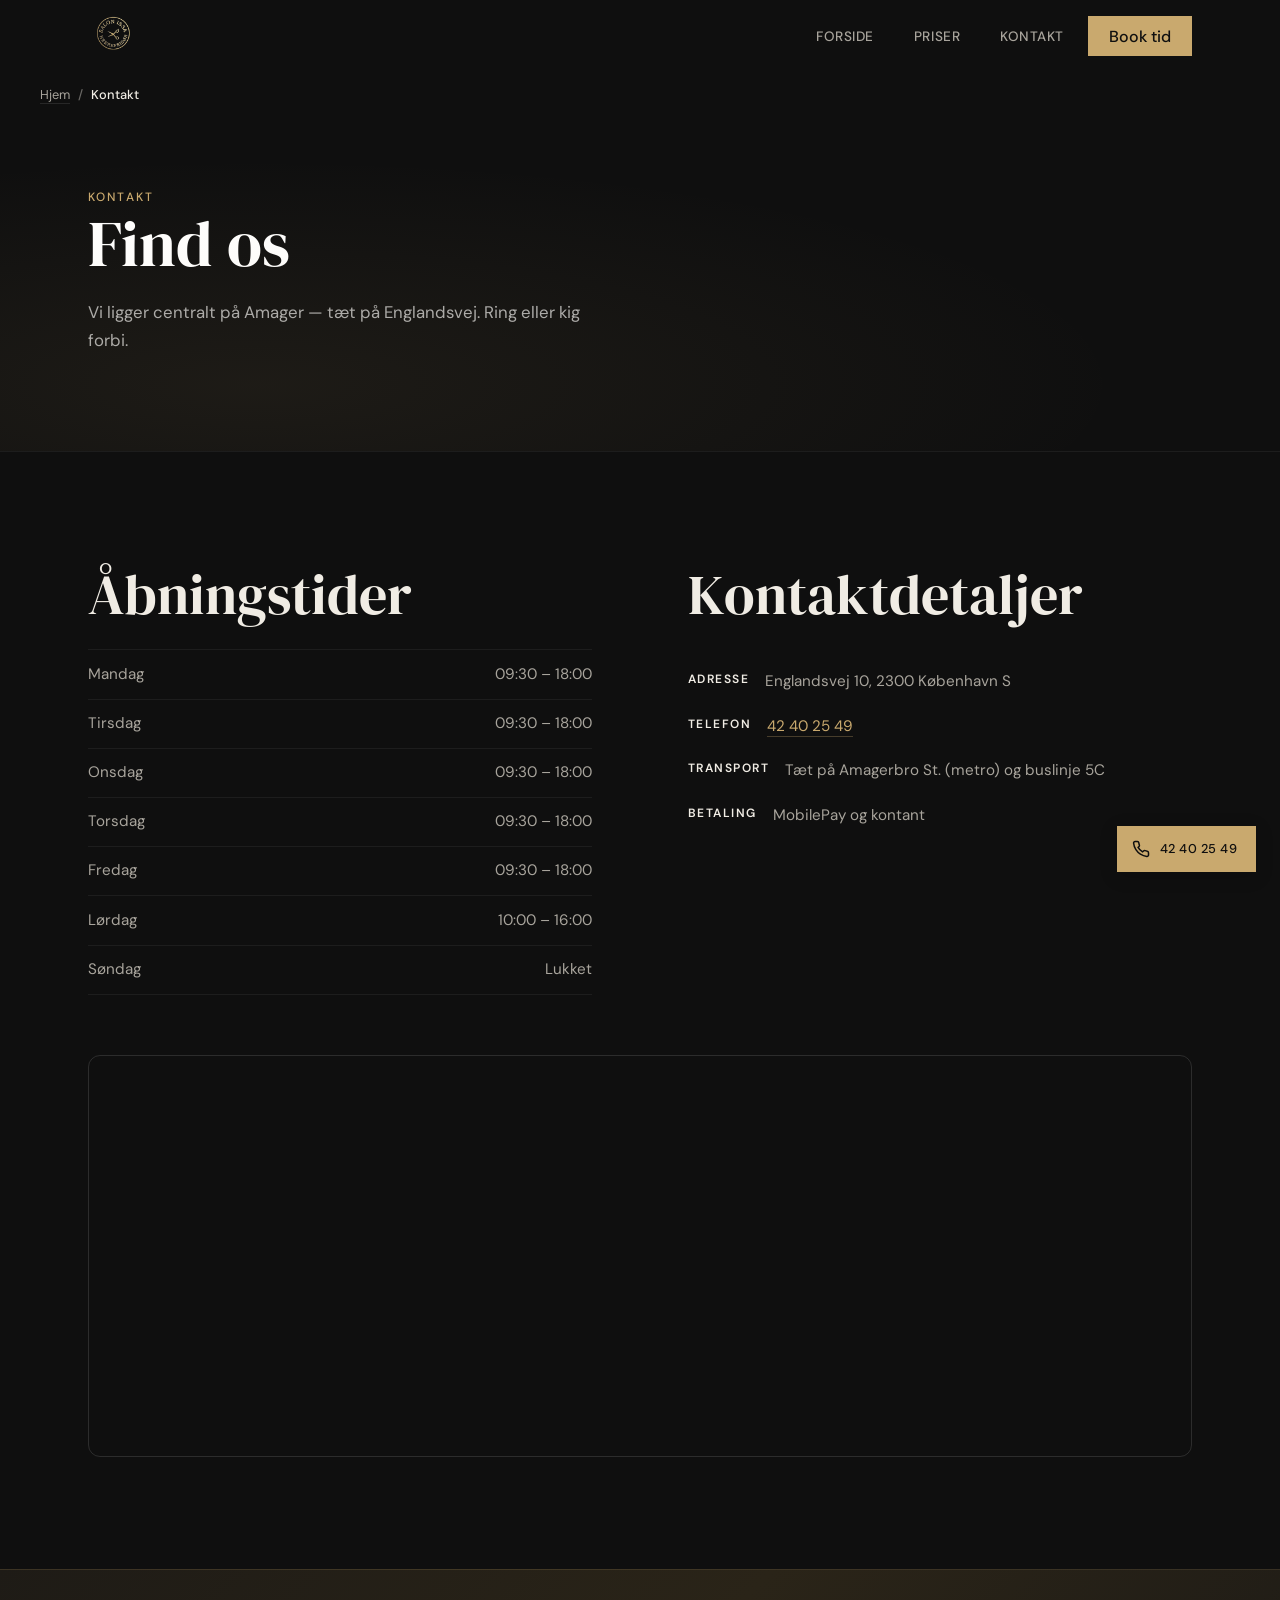
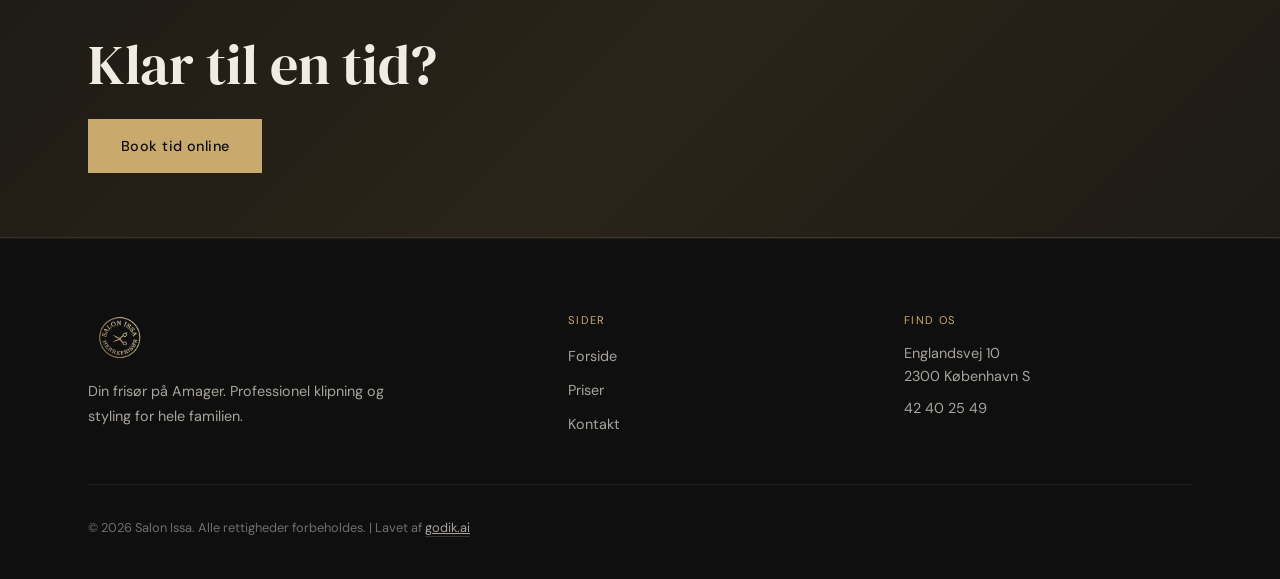
==== commit a32cdbfa: "Tilføj 'Lavet af godik.ai' i footer" ====
--- a/kontakt.html
+++ b/kontakt.html
@@ -162,7 +162,7 @@
       <p style="font-size:0.9rem;color:var(--c-ink-soft);line-height:1.6">Englandsvej 10<br>2300 København S</p>
       <p style="font-size:0.9rem"><a href="tel:+4542402549" style="color:var(--c-ink-soft)">42 40 25 49</a></p>
     </div>
-    <p class="footer__copy">&copy; 2026 Salon Issa. Alle rettigheder forbeholdes.</p>
+    <p class="footer__copy">&copy; 2026 Salon Issa. Alle rettigheder forbeholdes. | Lavet af <a href="https://godik.ai" target="_blank" rel="noopener" style="color:var(--c-ink-soft);text-decoration:underline;">godik.ai</a></p>
   </div>
 </footer>
 
@@ -174,5 +174,6 @@
 </div>
 
 <script src="js/main.js?v=2" defer></script>
+<script defer src="/_vercel/insights/script.js"></script>
 </body>
 </html>
--- a/css/style.css
+++ b/css/style.css
@@ -225,11 +225,19 @@
   text-decoration: none;
 }
 .nav__logo-img {
-  height: 36px;
+  height: 44px;
   width: auto;
   object-fit: contain;
   filter: brightness(0) invert(1);
-  transition: filter var(--dur-fast);
+  transition: filter var(--dur-fast), transform 0.3s ease;
+  animation: float 3s ease-in-out infinite;
+}
+.nav__logo-img:hover {
+  transform: scale(1.08);
+}
+@keyframes float {
+  0%, 100% { transform: translateY(0); }
+  50% { transform: translateY(-4px); }
 }
 .nav.scrolled .nav__logo-img { filter: none; }
 
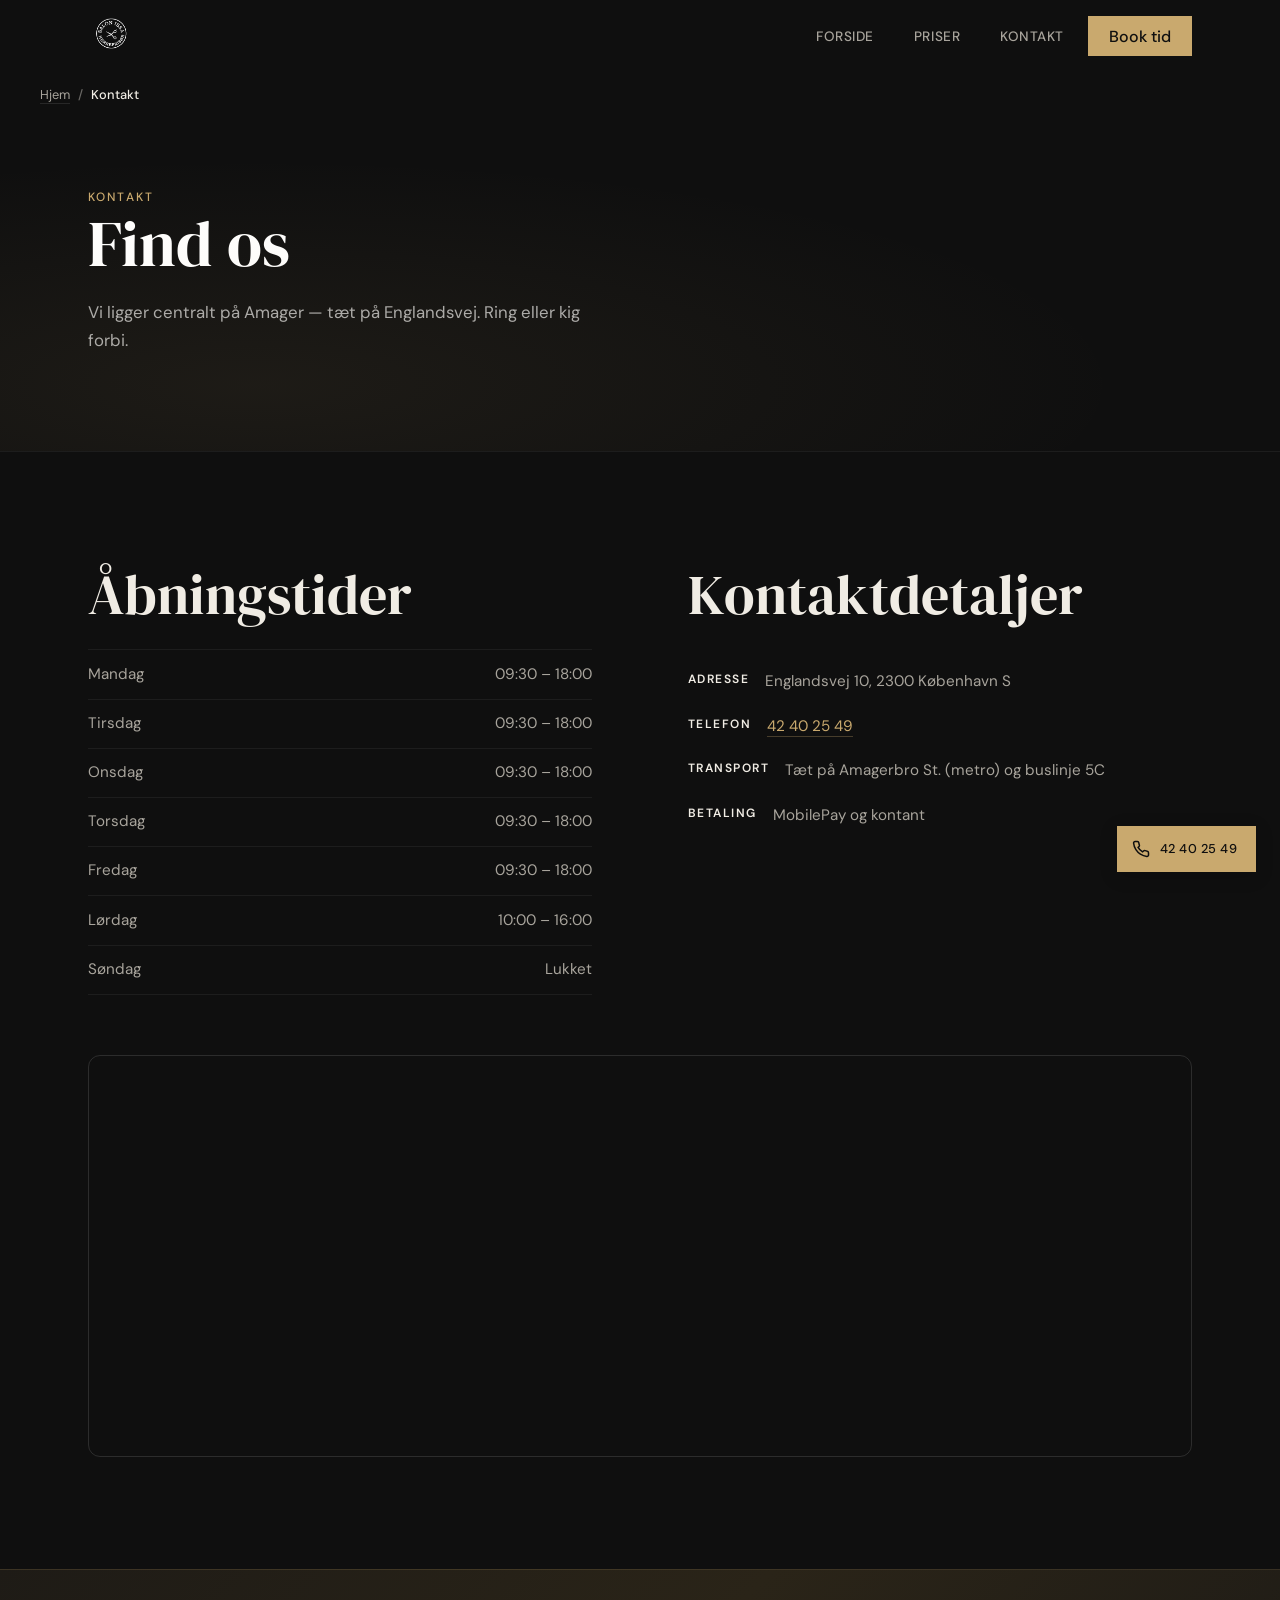
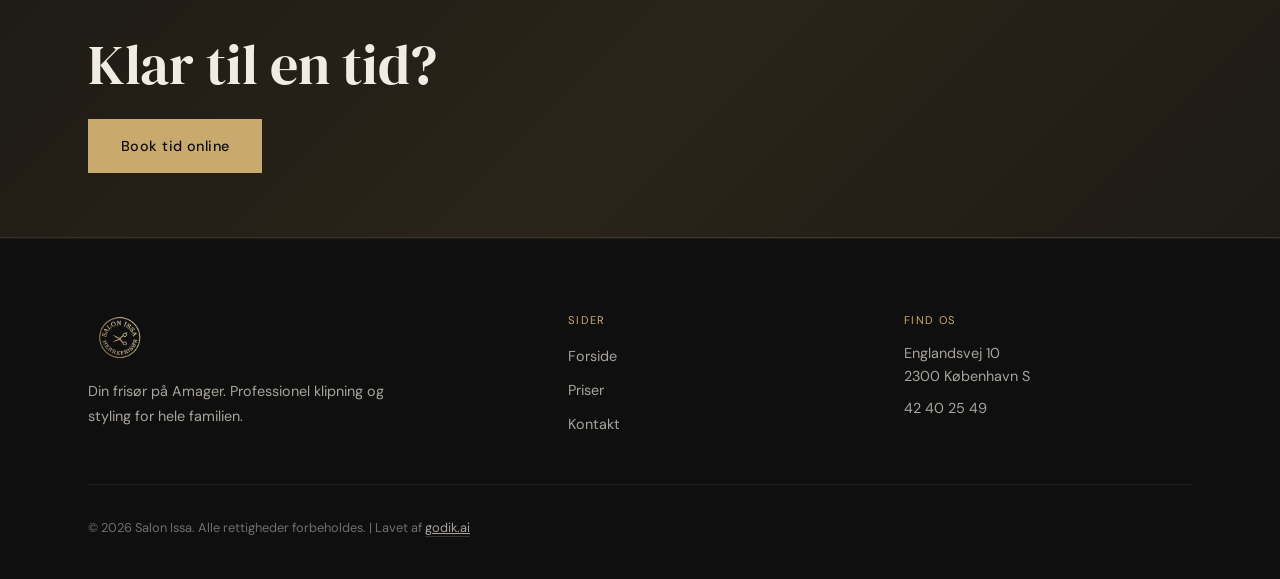
==== commit 4424af16: "Tilføj nav__logo-img klasse til logo (fix float animation)" ====
--- a/kontakt.html
+++ b/kontakt.html
@@ -56,7 +56,7 @@
 <header class="nav" id="nav">
   <div class="nav__inner container">
     <a href="index.html" class="nav__logo">
-      <img src="images/logo.png" alt="Salon Issa" style="height:48px;width:auto;">
+      <img src="images/logo.png" alt="Salon Issa" class="nav__logo-img">
     </a>
     <ul class="nav__links">
       <li><a href="index.html">Forside</a></li>
--- a/css/style.css
+++ b/css/style.css
@@ -229,15 +229,18 @@
   width: auto;
   object-fit: contain;
   filter: brightness(0) invert(1);
-  transition: filter var(--dur-fast), transform 0.3s ease;
-  animation: float 3s ease-in-out infinite;
+  transition: filter var(--dur-fast);
+  animation: logoFloat 3s ease-in-out infinite;
 }
 .nav__logo-img:hover {
-  transform: scale(1.08);
-}
-@keyframes float {
+  animation: logoFloat 3s ease-in-out infinite, logoPulse 0.3s ease forwards;
+}
+@keyframes logoFloat {
   0%, 100% { transform: translateY(0); }
-  50% { transform: translateY(-4px); }
+  50%       { transform: translateY(-6px); }
+}
+@keyframes logoPulse {
+  to { transform: scale(1.1); }
 }
 .nav.scrolled .nav__logo-img { filter: none; }
 
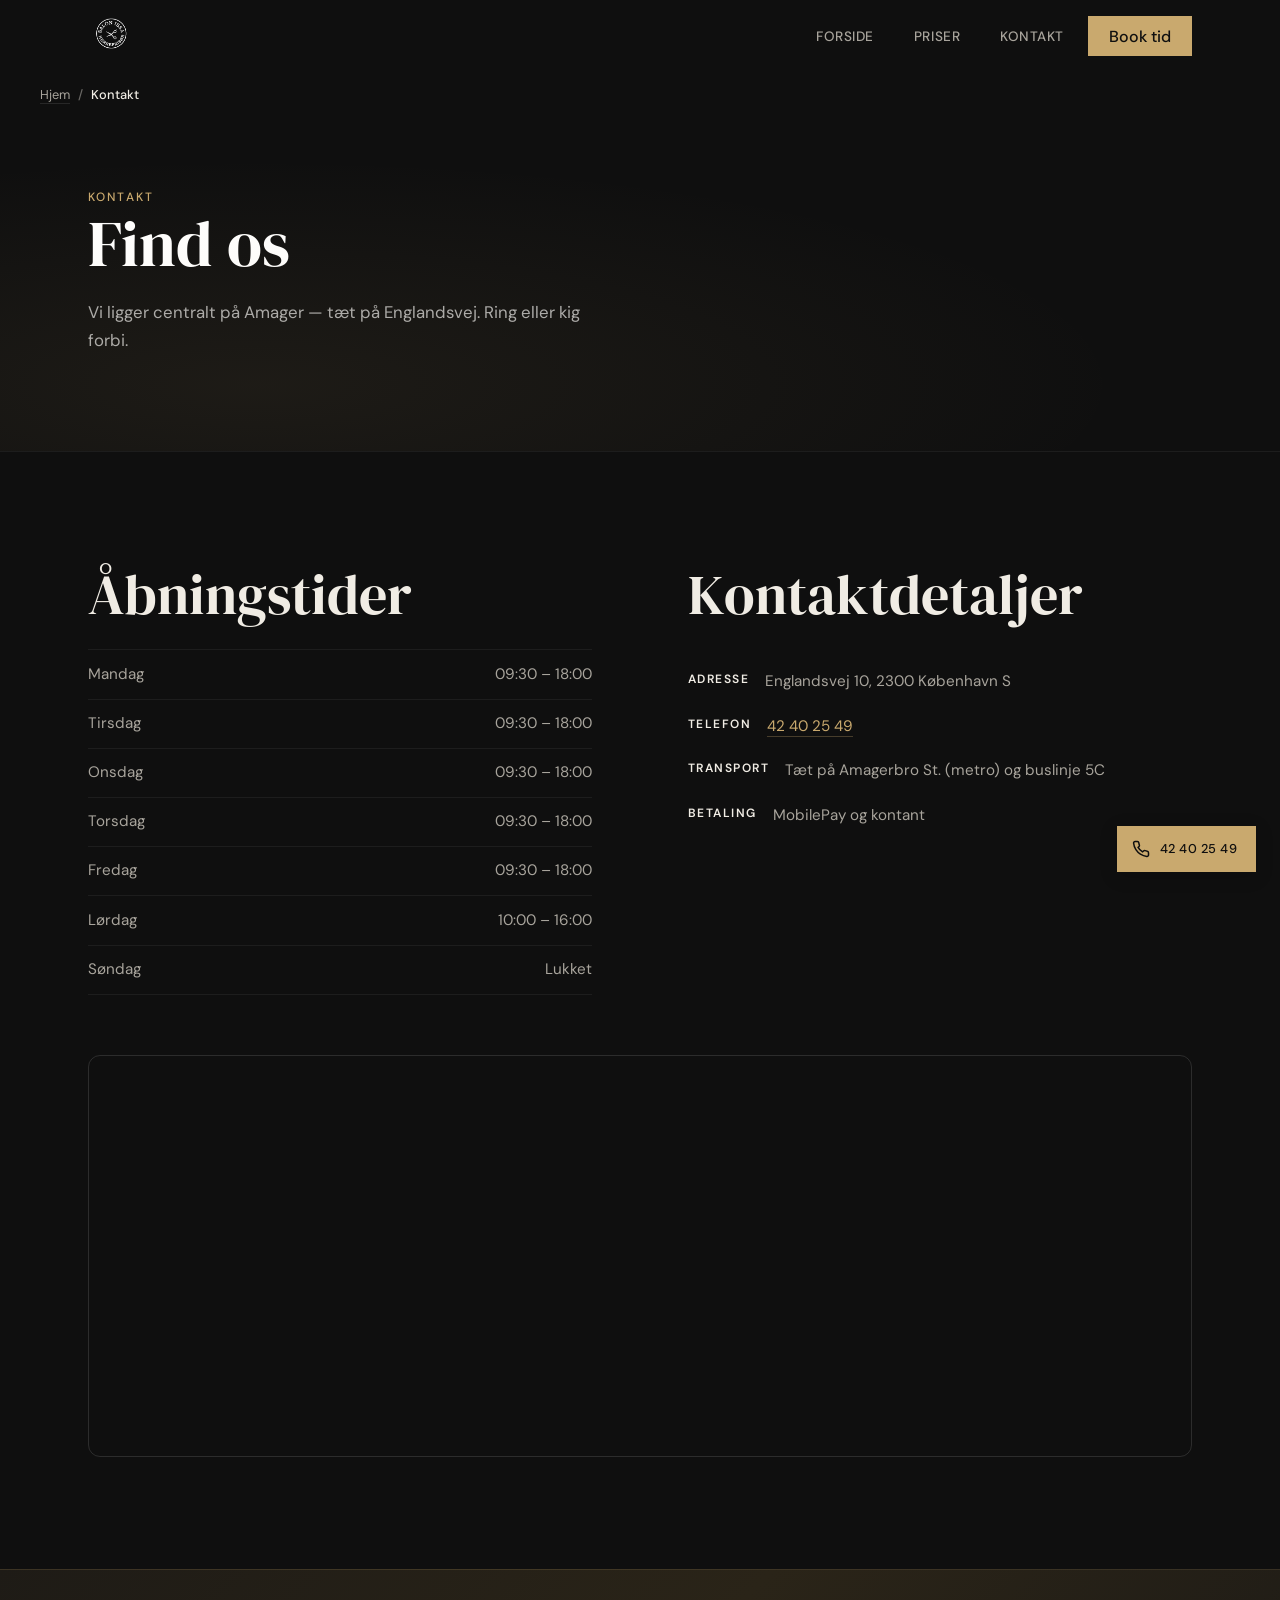
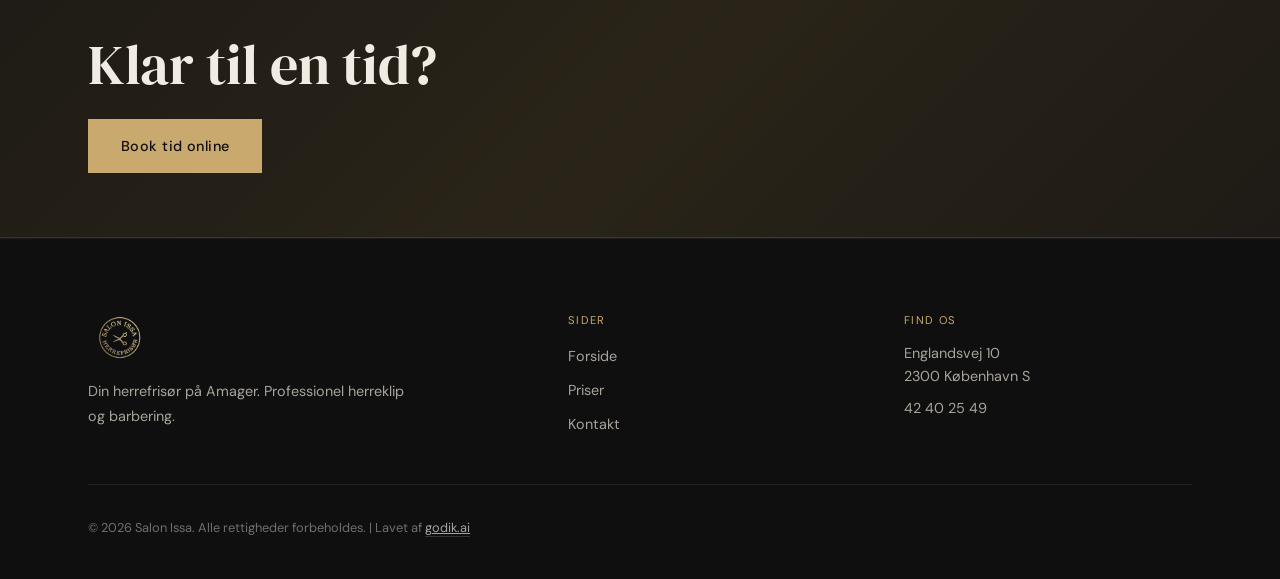
==== commit 58c6e6d6: "Ret navn til Haissam, skift til herrefrisør-fokus, fjern 'hele familien'" ====
--- a/kontakt.html
+++ b/kontakt.html
@@ -150,7 +150,7 @@
   <div class="footer__inner container">
     <div class="footer__brand">
       <img src="images/logo.png" alt="Salon Issa" style="height:60px;width:auto;margin-bottom:0.5rem;">
-      <p>Din frisør på Amager. Professionel klipning og styling for hele familien.</p>
+      <p>Din herrefrisør på Amager. Professionel herreklip og barbering.</p>
     </div>
     <div class="footer__links">
       <a href="index.html">Forside</a>
